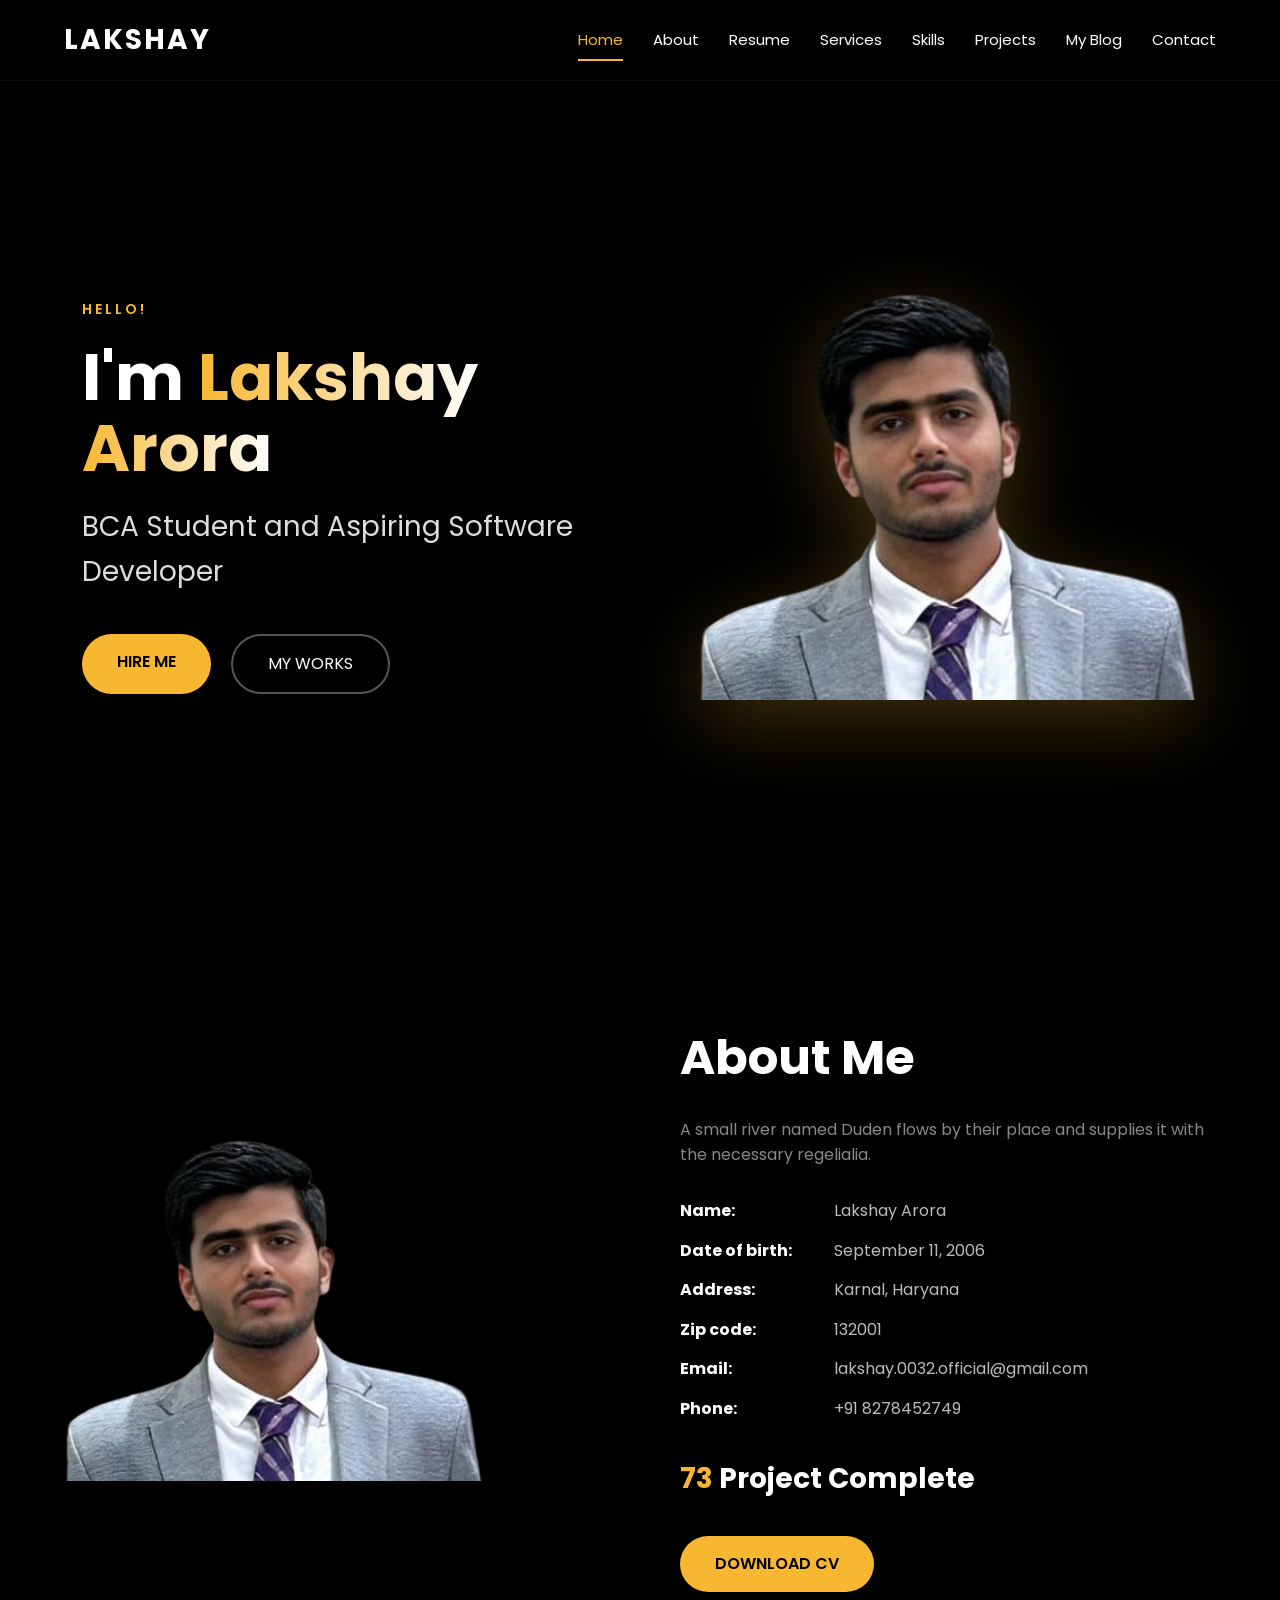
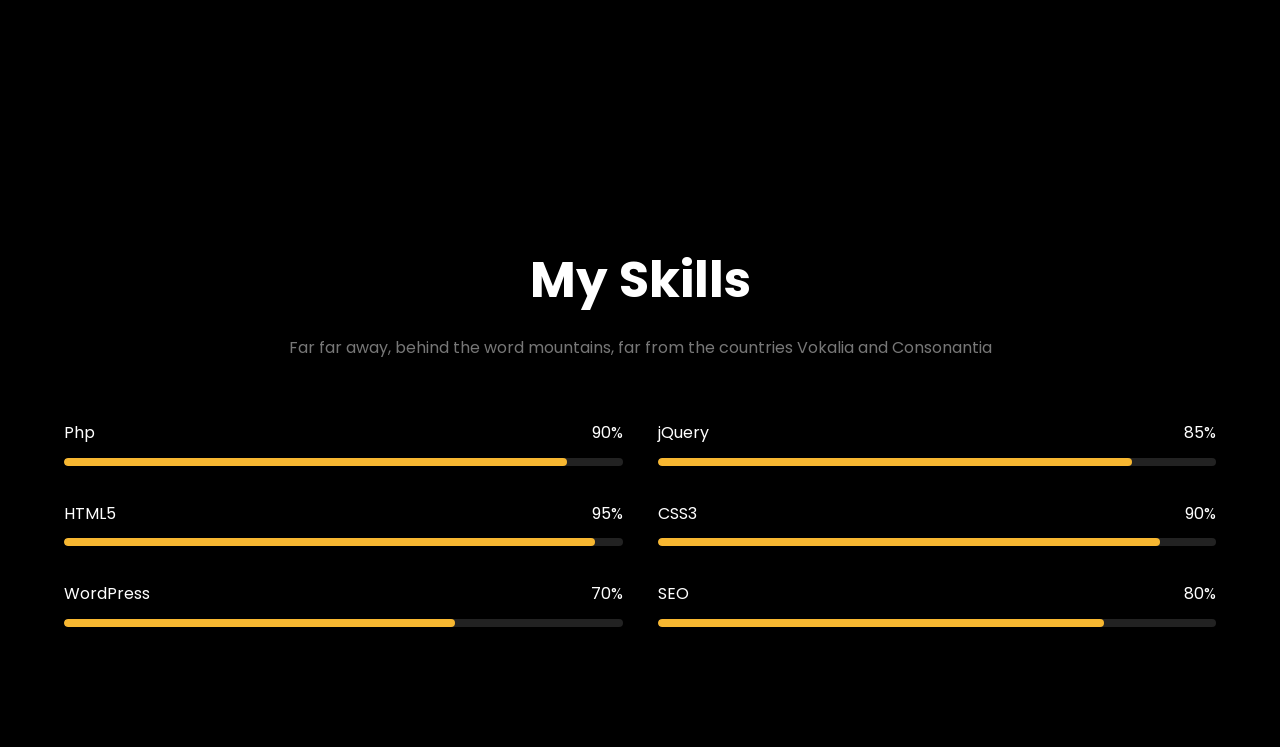
==== index.html @ e420a68f "add personal portfolio website" ====
<!DOCTYPE html>
<html lang="en">

<head>
    <meta charset="UTF-8">
    <meta name="viewport" content="width=device-width, initial-scale=1.0">
    <title>Lakshay Arora - Portfolio</title>

    <link rel="stylesheet" href="css/style.css">

    <!-- Google Font -->
    <link href="https://fonts.googleapis.com/css2?family=Poppins:wght@300;400;500;600;700;800&display=swap"
        rel="stylesheet">
</head>

<body>

    <!-- ================= NAVBAR ================= -->

    <header>

        <div class="container nav">

            <div class="logo">
                LAKSHAY
            </div>

            <nav>

                <ul>

                    <li><a href="index.html" class="active">Home</a></li>

                    <li><a href="about.html">About</a></li>

                    <li><a href="resume.html">Resume</a></li>

                    <li><a href="services.html">Services</a></li>

                    <li><a href="skills.html">Skills</a></li>

                    <li><a href="projects.html">Projects</a></li>

                    <li><a href="blog.html">My Blog</a></li>

                    <li><a href="contact.html">Contact</a></li>

                </ul>

            </nav>

        </div>

    </header>


    <!-- ================= HERO ================= -->

    <section class="hero">

        <div class="container hero-container">

            <div class="hero-text">

                <span class="hello">
                    HELLO!
                </span>

                <h1>

                    I'm
                    <span>Lakshay</span><br>
                    <span>Arora</span>

                </h1>

                <h3>
                    BCA Student and Aspiring Software Developer
                </h3>

                <div class="buttons">

                    <a href="#" class="btn">
                        HIRE ME
                    </a>

                    <a href="https://github.com/Itz-Lakshay" class="btn-outline" target="_blank">
                        MY WORKS
                    </a>

                </div>

            </div>

            <div class="hero-image">

                <img src="images/LAKSHAY ARORA.png" alt="Hero">

            </div>

        </div>

    </section>


    <!-- ================= ABOUT ================= -->

    <section class="about" id="about">

        <div class="container about-container">

            <div class="about-image">

                <img src="images/LAKSHAY ARORA.png" alt="About">

            </div>

            <div class="about-content">

                <h2>About Me</h2>

                <p>
                    A small river named Duden flows by their place and supplies
                    it with the necessary regelialia.
                </p>

                <div class="info">

                    <div><strong>Name:</strong> Lakshay Arora</div>
                    <div><strong>Date of birth:</strong> September 11, 2006</div>
                    <div><strong>Address:</strong> Karnal, Haryana</div>
                    <div><strong>Zip code:</strong> 132001</div>
                    <div><strong>Email:</strong> lakshay.0032.official@gmail.com</div>
                    <div><strong>Phone:</strong> +91 8278452749</div>

                </div>

                <h4>
                    <span>73</span> Project Complete
                </h4>

                <a href="#" class="btn">
                    DOWNLOAD CV
                </a>

            </div>

        </div>

    </section>



    <!-- ================= SKILLS ================= -->

    <section class="skills" id="skills">

        <div class="container">

            <h2>My Skills</h2>

            <p>
                Far far away, behind the word mountains,
                far from the countries Vokalia and Consonantia
            </p>

            <div class="skill-grid">

                <div class="skill">

                    <div class="skill-title">

                        <span>Php</span>

                        <span>90%</span>

                    </div>

                    <div class="progress">

                        <div class="bar" style="width:90%"></div>

                    </div>

                </div>


                <div class="skill">

                    <div class="skill-title">

                        <span>jQuery</span>

                        <span>85%</span>

                    </div>

                    <div class="progress">

                        <div class="bar" style="width:85%"></div>

                    </div>

                </div>



                <div class="skill">

                    <div class="skill-title">

                        <span>HTML5</span>

                        <span>95%</span>

                    </div>

                    <div class="progress">

                        <div class="bar" style="width:95%"></div>

                    </div>

                </div>



                <div class="skill">

                    <div class="skill-title">

                        <span>CSS3</span>

                        <span>90%</span>

                    </div>

                    <div class="progress">

                        <div class="bar" style="width:90%"></div>

                    </div>

                </div>



                <div class="skill">

                    <div class="skill-title">

                        <span>WordPress</span>

                        <span>70%</span>

                    </div>

                    <div class="progress">

                        <div class="bar" style="width:70%"></div>

                    </div>

                </div>



                <div class="skill">

                    <div class="skill-title">

                        <span>SEO</span>

                        <span>80%</span>

                    </div>

                    <div class="progress">

                        <div class="bar" style="width:80%"></div>

                    </div>

                </div>

            </div>

        </div>

    </section>


    <script src="js/script.js"></script>
</body>

</html>
---- css/style.css ----
/* ===========================
   RESET
=========================== */

*{
    margin:0;
    padding:0;
    box-sizing:border-box;
}

html{
    scroll-behavior:smooth;
}

body{
    background:#000;
    color:#fff;
    font-family:'Poppins',sans-serif;
    line-height:1.6;
}

/* ===========================
   CONTAINER
=========================== */

.container{
    width:90%;
    max-width:1200px;
    margin:auto;
}

/* ===========================
   HEADER
=========================== */

header{
    width:100%;
    position:fixed;
    top:0;
    left:0;
    z-index:1000;
    background:#000;
    border-bottom:1px solid #111;
}

.nav{
    display:flex;
    justify-content:space-between;
    align-items:center;
    height:80px;
}

.logo{
    color:#fff;
    font-size:28px;
    font-weight:700;
    letter-spacing:2px;
}

nav ul{
    display:flex;
    list-style:none;
}

nav ul li{
    margin-left:30px;
}

nav ul li a{
    color:#fff;
    text-decoration:none;
    font-size:15px;
    transition:.3s;
}

nav ul li a:hover,
nav ul li a.active{
    color:#f7b731;
}

/* ===========================
   HERO
=========================== */

.hero{
    min-height:100vh;
    display:flex;
    align-items:center;
    padding-top:90px;
}

.hero-container{
    display:flex;
    justify-content:space-between;
    align-items:center;
    gap:60px;
}

.hero-text{
    flex:1;
}

.hero-image{
    flex:1;
    text-align:right;
}

.hero-image img{
    width:100%;
    max-width:500px;
}

.hello{
    color:#f7b731;
    letter-spacing:3px;
    font-size:14px;
    font-weight:600;
}

.hero h1{
    font-size:65px;
    font-weight:700;
    line-height:1.1;
    margin:20px 0;
}

.hero h1 span{
    color:#f7b731;
}

.hero h3{
    color:#ddd;
    font-size:28px;
    font-weight:400;
    margin-bottom:40px;
}

/* ===========================
   BUTTONS
=========================== */

.buttons{
    display:flex;
    gap:20px;
}

.btn{
    display:inline-block;
    padding:15px 35px;
    background:#f7b731;
    color:#000;
    text-decoration:none;
    border-radius:30px;
    font-weight:600;
    transition:.3s;
}

.btn:hover{
    transform:translateY(-3px);
}

.btn-outline{
    display:inline-block;
    padding:15px 35px;
    border:2px solid #555;
    color:#fff;
    border-radius:30px;
    text-decoration:none;
    transition:.3s;
}

.btn-outline:hover{
    background:#f7b731;
    color:#000;
    border-color:#f7b731;
}

/* ===========================
   ABOUT
=========================== */

.about{
    padding:120px 0;
}

.about-container{
    display:flex;
    align-items:center;
    gap:80px;
}

.about-image{
    flex:1;
}

.about-image img{
    width:100%;
    max-width:420px;
}

.about-content{
    flex:1;
}

.about-content h2{
    font-size:48px;
    margin-bottom:20px;
}

.about-content p{
    color:#888;
    margin-bottom:30px;
}

.info div{
    margin-bottom:14px;
    color:#bbb;
}

.info strong{
    display:inline-block;
    width:150px;
    color:#fff;
}

.about-content h4{
    margin:35px 0;
    font-size:28px;
}

.about-content h4 span{
    color:#f7b731;
}

/* ===========================
   SKILLS
=========================== */

.skills{
    padding:120px 0;
}

.skills h2{
    text-align:center;
    font-size:50px;
    margin-bottom:15px;
}

.skills p{
    text-align:center;
    color:#777;
    margin-bottom:60px;
}

.skill-grid{
    display:grid;
    grid-template-columns:repeat(2,1fr);
    gap:35px;
}

.skill-title{
    display:flex;
    justify-content:space-between;
    margin-bottom:12px;
    font-size:16px;
}

.progress{
    width:100%;
    height:8px;
    background:#222;
    border-radius:30px;
    overflow:hidden;
}

.bar{
    height:100%;
    background:#f7b731;
    border-radius:30px;
}

/* ===========================
   SECTION SPACING
=========================== */

section{
    padding-left:20px;
    padding-right:20px;
}

/* ===========================
   SCROLLBAR
=========================== */

::-webkit-scrollbar{
    width:10px;
}

::-webkit-scrollbar-track{
    background:#111;
}

::-webkit-scrollbar-thumb{
    background:#f7b731;
}

/* ===========================
   RESPONSIVE
=========================== */

@media(max-width:992px){

.hero-container{
    flex-direction:column;
    text-align:center;
}

.hero-image{
    text-align:center;
}

.about-container{
    flex-direction:column;
    text-align:center;
}

.info strong{
    width:auto;
    margin-right:8px;
}

.skill-grid{
    grid-template-columns:1fr;
}

.buttons{
    justify-content:center;
}

nav ul{
    display:none;
}

.hero h1{
    font-size:48px;
}

.hero h3{
    font-size:22px;
}

.about-content h2{
    font-size:40px;
}

.skills h2{
    font-size:40px;
}

}

@media(max-width:576px){

.hero h1{
    font-size:38px;
}

.hero h3{
    font-size:20px;
}

.btn,
.btn-outline{
    padding:12px 25px;
    font-size:14px;
}

.logo{
    font-size:22px;
}

.skills h2{
    font-size:34px;
}

.about-content h2{
    font-size:34px;
}

}

html{
    scroll-behavior:smooth;
}

/* ===== Smooth hover effects only ===== */

.btn{
    transition:0.3s ease;
}

.btn:hover{
    transform:translateY(-3px);
    box-shadow:0 10px 20px rgba(247,183,49,0.25);
}

/* Navbar glow effect only */
nav ul li a{
    transition:0.3s;
}

nav ul li a:hover,
nav ul li a.active{
    color:#f7b731;
}

/* Card hover effects (only if cards exist) */
.card, .project-card, .blog-card, .service-card{
    transition:0.3s ease;
}

.card:hover,
.project-card:hover,
.blog-card:hover,
.service-card:hover{
    transform:translateY(-6px);
}

/* Image floating effect */
.hero-image img{
    animation:float 4s ease-in-out infinite;
}

@keyframes float{
    0%,100%{transform:translateY(0);}
    50%{transform:translateY(-15px);}
}


/* ================= MOBILE MENU ================= */

@media(max-width:900px){
    nav ul{
        position:absolute;
        top:80px;
        left:0;
        width:100%;
        background:#000;
        flex-direction:column;
        display:none;
        padding:20px 0;
        border-top:1px solid #222;
    }

    nav ul.show{
        display:flex;
    }

    nav ul li{
        margin:15px 0;
        text-align:center;
    }
}

/* ================= FADE ANIMATION ================= */

.fade{
    opacity:0;
    transform:translateY(40px);
    transition:1s ease;
}

.fade.show{
    opacity:1;
    transform:translateY(0);
}

/* ================= GLASS EFFECT ================= */

.card,
.project-card,
.blog-card,
.skill-box{
    backdrop-filter: blur(10px);
    background: rgba(255,255,255,0.03);
    border:1px solid rgba(255,255,255,0.08);
}

/* ================= BUTTON UPGRADE ================= */

.btn{
    position:relative;
    overflow:hidden;
}

.btn::after{
    content:"";
    position:absolute;
    top:0;
    left:-100%;
    width:100%;
    height:100%;
    background:rgba(255,255,255,0.2);
    transition:0.5s;
}

.btn:hover::after{
    left:100%;
}

header{
    backdrop-filter: blur(14px);
    background: rgba(0,0,0,0.6);
    border-bottom: 1px solid rgba(255,255,255,0.06);
}

nav ul li a{
    position: relative;
    padding: 6px 0;
}

nav ul li a::after{
    content:"";
    position:absolute;
    left:0;
    bottom:-5px;
    width:0%;
    height:2px;
    background:#f7b731;
    transition:0.3s;
}

nav ul li a:hover::after,
nav ul li a.active::after{
    width:100%;
}

.hero h1 span{
    background: linear-gradient(90deg,#f7b731,#fff);
    -webkit-background-clip:text;
    -webkit-text-fill-color:transparent;
}

.hero-image img{
    filter: drop-shadow(0 20px 40px rgba(247,183,49,0.25));
}

.reveal{
    opacity:0;
    transform: translateY(60px);
    transition: 0.8s ease;
}

.reveal.show{
    opacity:1;
    transform: translateY(0);
}

@media(max-width:900px){

nav ul{
    position:fixed;
    top:80px;
    left:0;
    width:100%;
    background:rgba(0,0,0,0.95);
    flex-direction:column;
    display:none;
    padding:20px 0;
}

nav ul.show{
    display:flex;
}

nav ul li{
    margin:15px 0;
    text-align:center;
}
}

.btn{
    position:relative;
    overflow:hidden;
    z-index:1;
}

.btn::before{
    content:"";
    position:absolute;
    top:0;
    left:-100%;
    width:100%;
    height:100%;
    background:rgba(255,255,255,0.15);
    transition:0.4s;
    z-index:-1;
}

.btn:hover::before{
    left:100%;
}

.card, .project-card, .blog-card, .skill-box{
    background: rgba(255,255,255,0.03);
    border: 1px solid rgba(255,255,255,0.07);
    backdrop-filter: blur(10px);
    transition:0.3s;
}

.card:hover, .project-card:hover, .blog-card:hover{
    transform: translateY(-10px);
    border-color:#f7b731;
}


/* ================= FINAL REVEAL ANIMATION ================= */

.reveal{
    opacity:0;
    transform: translateY(80px);
    transition: all 0.8s ease;
}

.reveal.active{
    opacity:1;
    transform: translateY(0);
}

/* ================= PREMIUM CARD SYSTEM ================= */

.card,
.project-card,
.blog-card,
.skill-box,
.service-card{
    background: rgba(255,255,255,0.03);
    border: 1px solid rgba(255,255,255,0.08);
    backdrop-filter: blur(12px);
    transition:0.4s;
}

.card:hover,
.project-card:hover,
.blog-card:hover,
.skill-box:hover,
.service-card:hover{
    transform: translateY(-12px) scale(1.02);
    border-color:#f7b731;
    box-shadow: 0 15px 40px rgba(0,0,0,0.5);
}

/* ================= HERO UPGRADE ================= */

.hero h1 span{
    background: linear-gradient(90deg,#f7b731,#ffffff);
    -webkit-background-clip:text;
    -webkit-text-fill-color:transparent;
}

/* ================= BUTTON UPGRADE ================= */

.btn{
    position:relative;
    overflow:hidden;
}

.btn::after{
    content:"";
    position:absolute;
    top:0;
    left:-100%;
    width:100%;
    height:100%;
    background:rgba(255,255,255,0.15);
    transition:0.5s;
}

.btn:hover::after{
    left:100%;
}

/* ================= MOBILE MENU ================= */

@media(max-width:900px){

nav ul{
    position:fixed;
    top:80px;
    left:0;
    width:100%;
    background:rgba(0,0,0,0.95);
    flex-direction:column;
    display:none;
    padding:20px 0;
}

nav ul.show{
    display:flex;
}

nav ul li{
    margin:15px 0;
    text-align:center;
}
}
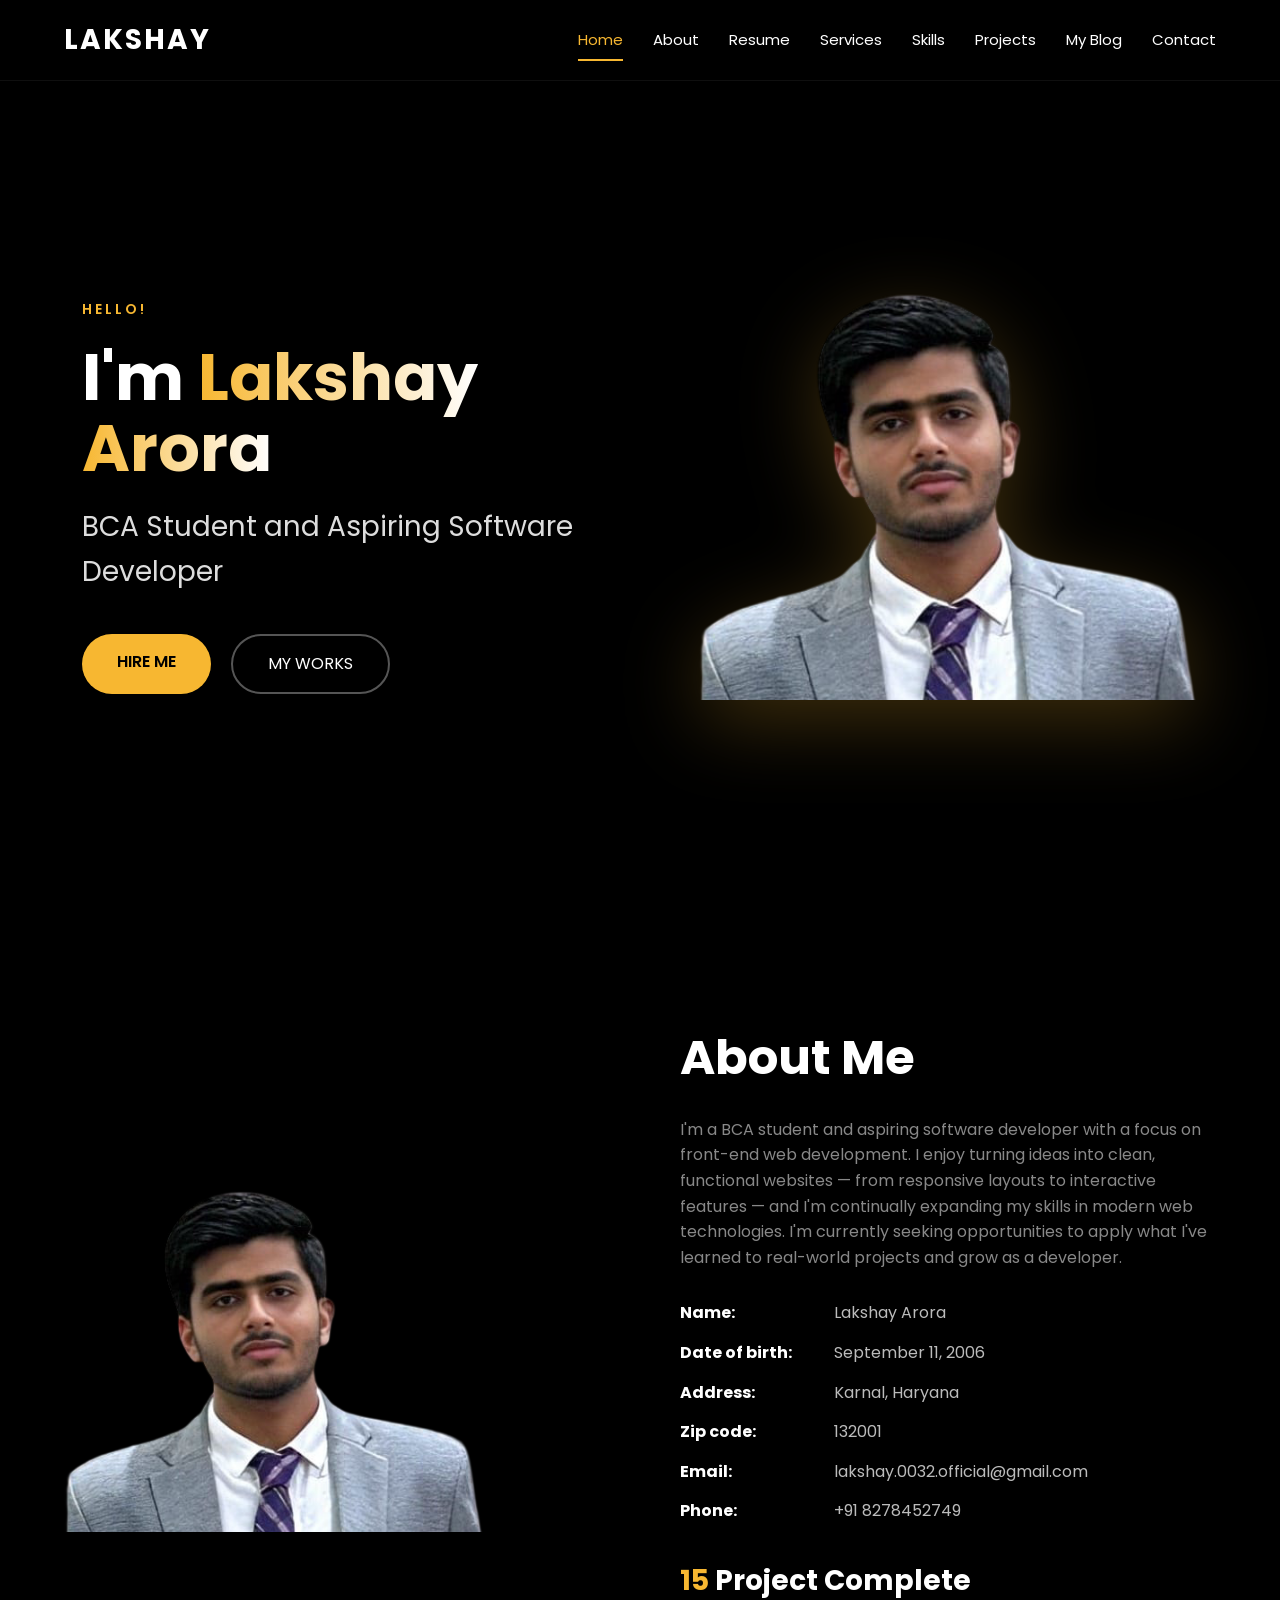
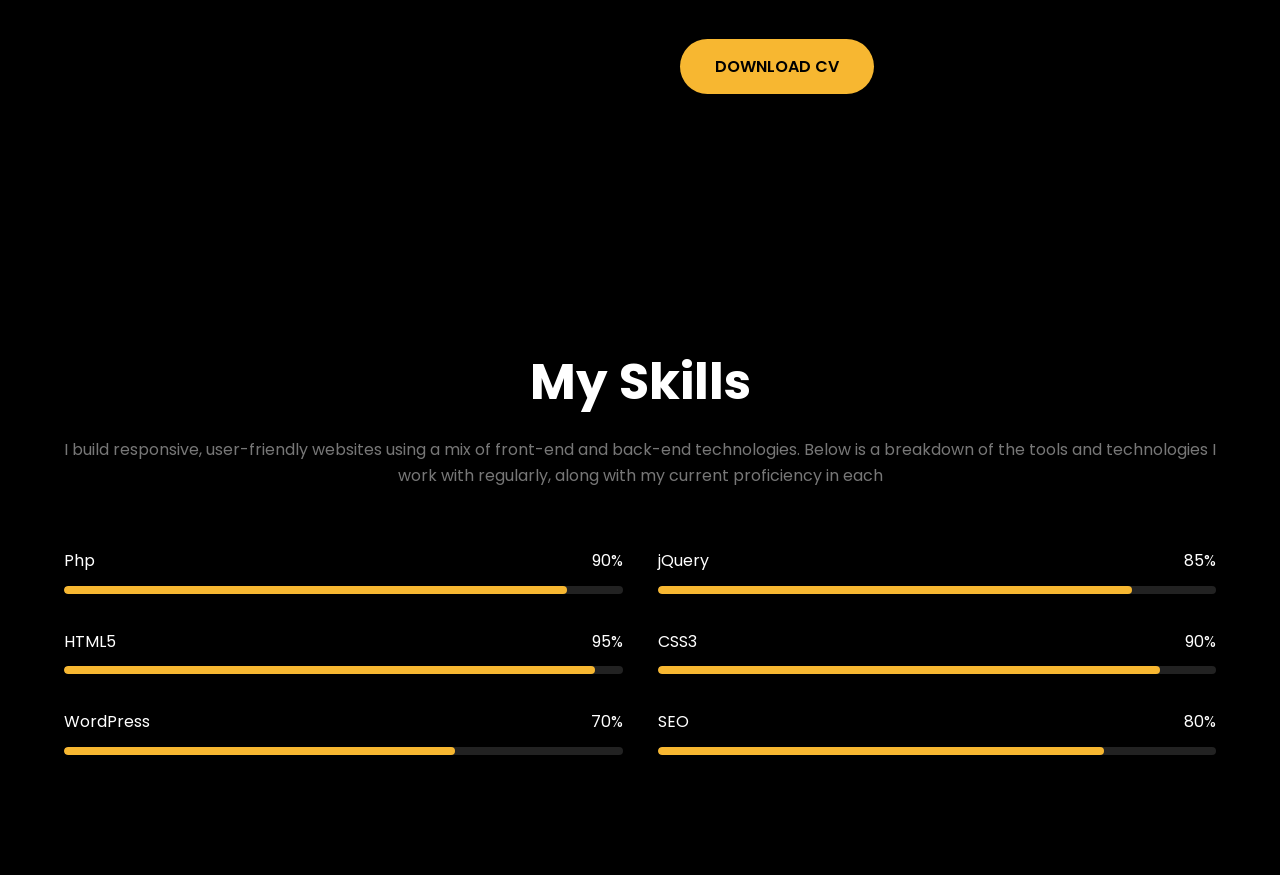
==== commit 8e9bdd90: "fix: replace placeholder text and repair broken links" ====
--- a/index.html
+++ b/index.html
@@ -80,7 +80,7 @@
 
                 <div class="buttons">
 
-                    <a href="#" class="btn">
+                    <a href="LAKSHAY ARORA RESUME (8).pdf" class="btn">
                         HIRE ME
                     </a>
 
@@ -120,8 +120,7 @@
                 <h2>About Me</h2>
 
                 <p>
-                    A small river named Duden flows by their place and supplies
-                    it with the necessary regelialia.
+                    I'm a BCA student and aspiring software developer with a focus on front-end web development. I enjoy turning ideas into clean, functional websites — from responsive layouts to interactive features — and I'm continually expanding my skills in modern web technologies. I'm currently seeking opportunities to apply what I've learned to real-world projects and grow as a developer.
                 </p>
 
                 <div class="info">
@@ -136,10 +135,10 @@
                 </div>
 
                 <h4>
-                    <span>73</span> Project Complete
+                    <span>15</span> Project Complete
                 </h4>
 
-                <a href="#" class="btn">
+                <a href="LAKSHAY ARORA RESUME (8).pdf" class="btn">
                     DOWNLOAD CV
                 </a>
 
@@ -160,8 +159,7 @@
             <h2>My Skills</h2>
 
             <p>
-                Far far away, behind the word mountains,
-                far from the countries Vokalia and Consonantia
+                I build responsive, user-friendly websites using a mix of front-end and back-end technologies. Below is a breakdown of the tools and technologies I work with regularly, along with my current proficiency in each
             </p>
 
             <div class="skill-grid">
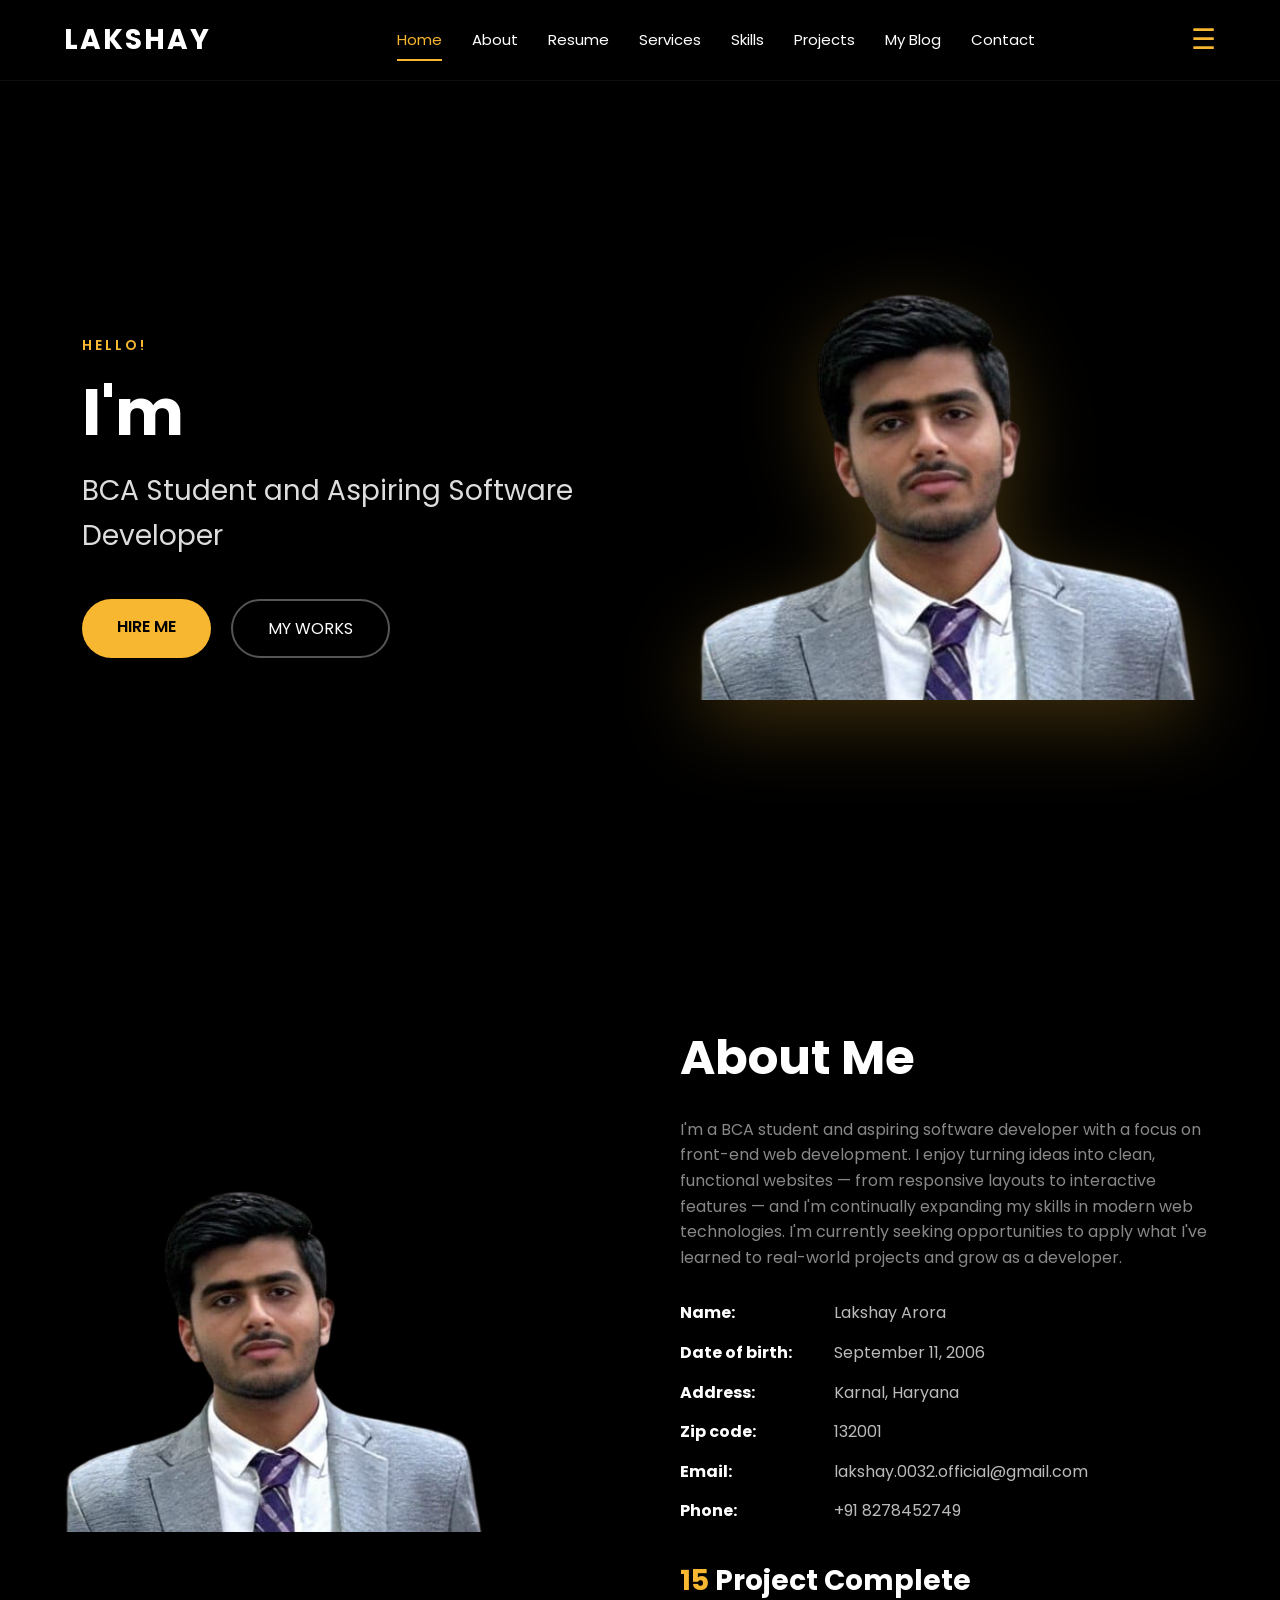
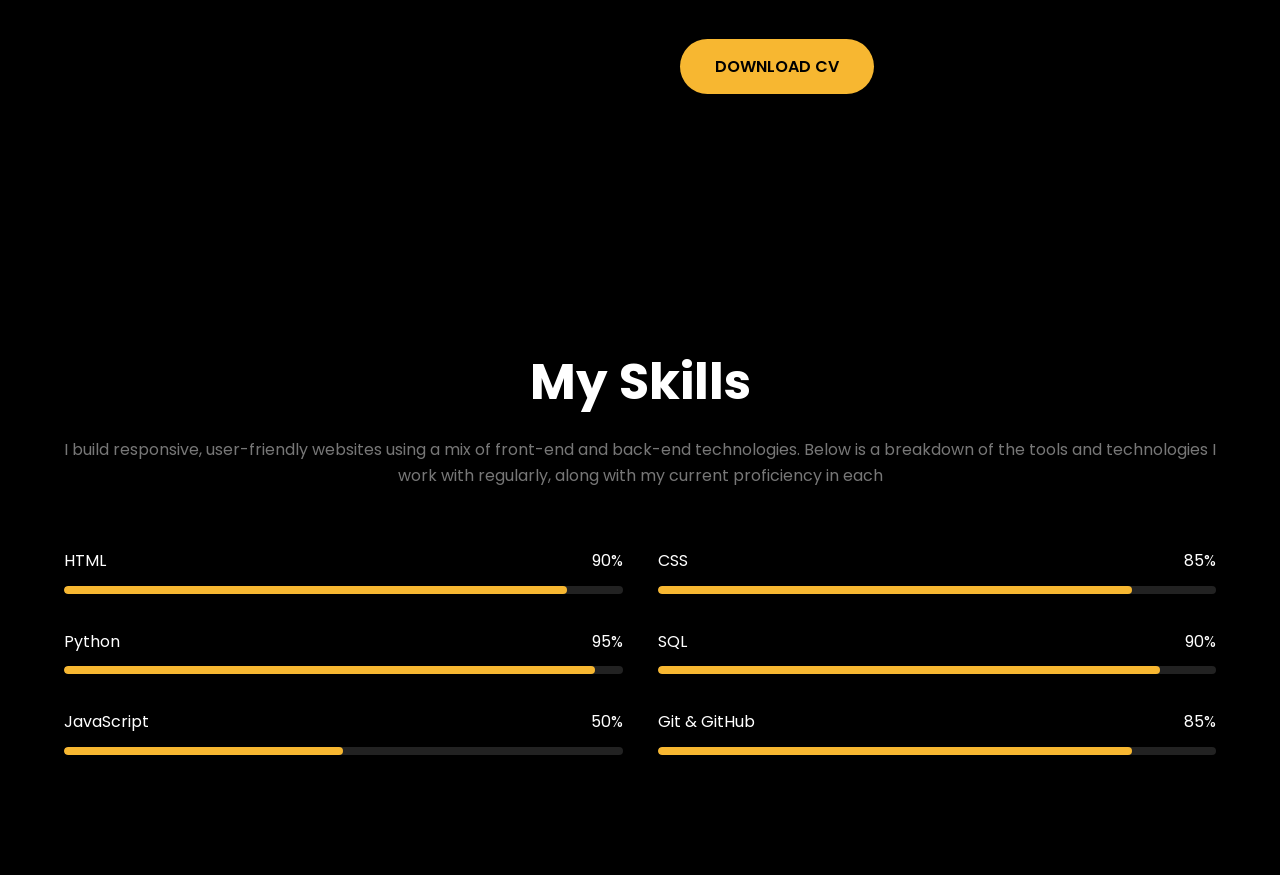
==== commit 33acce29: "cleaned up JS" ====
--- a/index.html
+++ b/index.html
@@ -168,7 +168,7 @@
 
                     <div class="skill-title">
 
-                        <span>Php</span>
+                        <span>HTML</span>
 
                         <span>90%</span>
 
@@ -187,7 +187,7 @@
 
                     <div class="skill-title">
 
-                        <span>jQuery</span>
+                        <span>CSS</span>
 
                         <span>85%</span>
 
@@ -207,7 +207,7 @@
 
                     <div class="skill-title">
 
-                        <span>HTML5</span>
+                        <span>Python</span>
 
                         <span>95%</span>
 
@@ -227,7 +227,7 @@
 
                     <div class="skill-title">
 
-                        <span>CSS3</span>
+                        <span>SQL</span>
 
                         <span>90%</span>
 
@@ -247,35 +247,35 @@
 
                     <div class="skill-title">
 
-                        <span>WordPress</span>
-
-                        <span>70%</span>
-
-                    </div>
-
-                    <div class="progress">
-
-                        <div class="bar" style="width:70%"></div>
-
-                    </div>
-
-                </div>
-
-
-
-                <div class="skill">
-
-                    <div class="skill-title">
-
-                        <span>SEO</span>
-
-                        <span>80%</span>
-
-                    </div>
-
-                    <div class="progress">
-
-                        <div class="bar" style="width:80%"></div>
+                        <span>JavaScript</span>
+
+                        <span>50%</span>
+
+                    </div>
+
+                    <div class="progress">
+
+                        <div class="bar" style="width:50%"></div>
+
+                    </div>
+
+                </div>
+
+
+
+                <div class="skill">
+
+                    <div class="skill-title">
+
+                        <span>Git & GitHub</span>
+
+                        <span>85%</span>
+
+                    </div>
+
+                    <div class="progress">
+
+                        <div class="bar" style="width:85%"></div>
 
                     </div>
 
